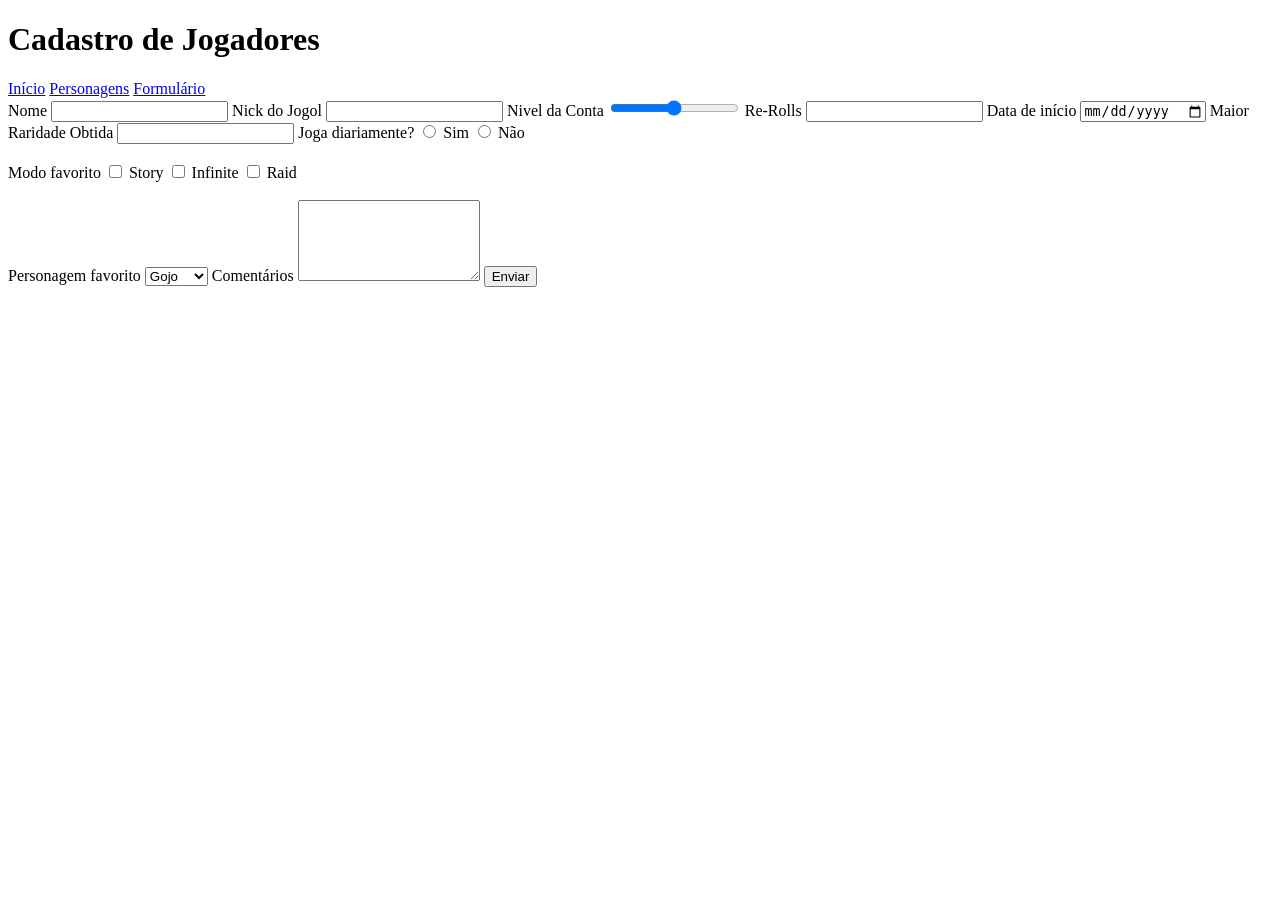
==== formulario.html @ cd513dae "Add files via upload" ====
<!DOCTYPE html>
<html lang="pt-BR">
<head>
    <meta charset="UTF-8">
    <title>Formulário Anime Vanguards</title>
    <link rel="stylesheet" href="css/style.css">
</head>
<body>

<header>
    <h1>Cadastro de Jogadores</h1>

    <nav>
        <a href="index.html">Início</a>
        <a href="personagens.html">Personagens</a>
        <a href="formulario.html">Formulário</a>
    </nav>
</header>

<main>

<form>

    <label>Nome</label>
    <input type="text" required>

    <label>Nick do Jogol</label>
    <input type="text" required>

    <label>Nivel da Conta</label>
    <input type="range" min="1" max="999">

    <label>Re-Rolls</label>
    <input type="number">

    <label>Data de início</label>
    <input type="date">

    <label>Maior Raridade Obtida</label>
    <input type="text">

    <label>Joga diariamente?</label>
    <input type="radio" name="joga"> Sim
    <input type="radio" name="joga"> Não

    <br><br>

    <label>Modo favorito</label>
    <input type="checkbox"> Story
    <input type="checkbox"> Infinite
    <input type="checkbox"> Raid

    <br><br>

    <label>Personagem favorito</label>
    <select>
        <option>Gojo</option>
        <option>Naruto</option>
        <option>Luffy</option>
    </select>

    <label>Comentários</label>
    <textarea rows="5"></textarea>

    <button type="submit">Enviar</button>

</form>

</main>

</body>
</html>
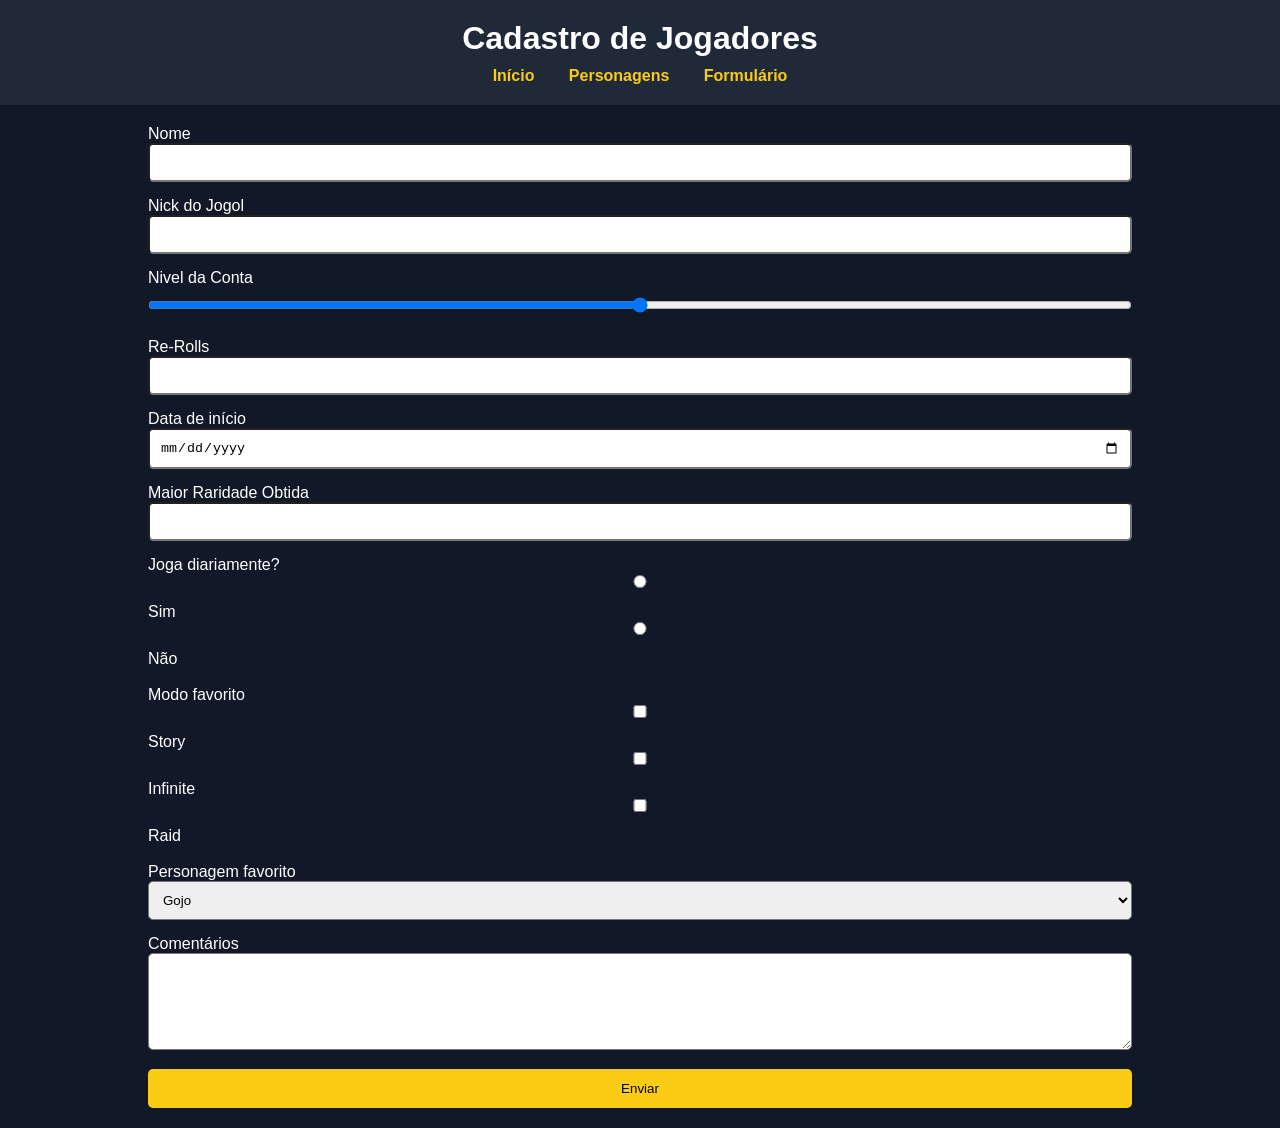
==== commit 93636824: "Update formulario.html" ====
--- a/formulario.html
+++ b/formulario.html
@@ -3,7 +3,7 @@
 <head>
     <meta charset="UTF-8">
     <title>Formulário Anime Vanguards</title>
-    <link rel="stylesheet" href="css/style.css">
+    <link rel="stylesheet" href="style.css">
 </head>
 <body>
 
@@ -69,4 +69,4 @@
 </main>
 
 </body>
-</html>+</html>
--- a/style.css
+++ b/style.css
@@ -0,0 +1,59 @@
+*{
+    margin:0;
+    padding:0;
+    box-sizing:border-box;
+}
+
+body{
+    font-family: Arial, sans-serif;
+    background:#111827;
+    color:white;
+}
+
+header{
+    background:#1f2937;
+    padding:20px;
+    text-align:center;
+}
+
+nav{
+    margin-top:10px;
+}
+
+nav a{
+    color:#facc15;
+    text-decoration:none;
+    margin:0 15px;
+    font-weight:bold;
+}
+
+main{
+    width:80%;
+    margin:auto;
+    padding:20px;
+}
+
+.card{
+    background:#1f2937;
+    padding:15px;
+    margin:15px 0;
+    border-radius:8px;
+}
+
+input,
+select,
+textarea{
+    width:100%;
+    padding:10px;
+    margin-bottom:15px;
+    border-radius:5px;
+}
+
+button{
+    width:100%;
+    padding:12px;
+    background:#facc15;
+    border:none;
+    border-radius:5px;
+    cursor:pointer;
+}
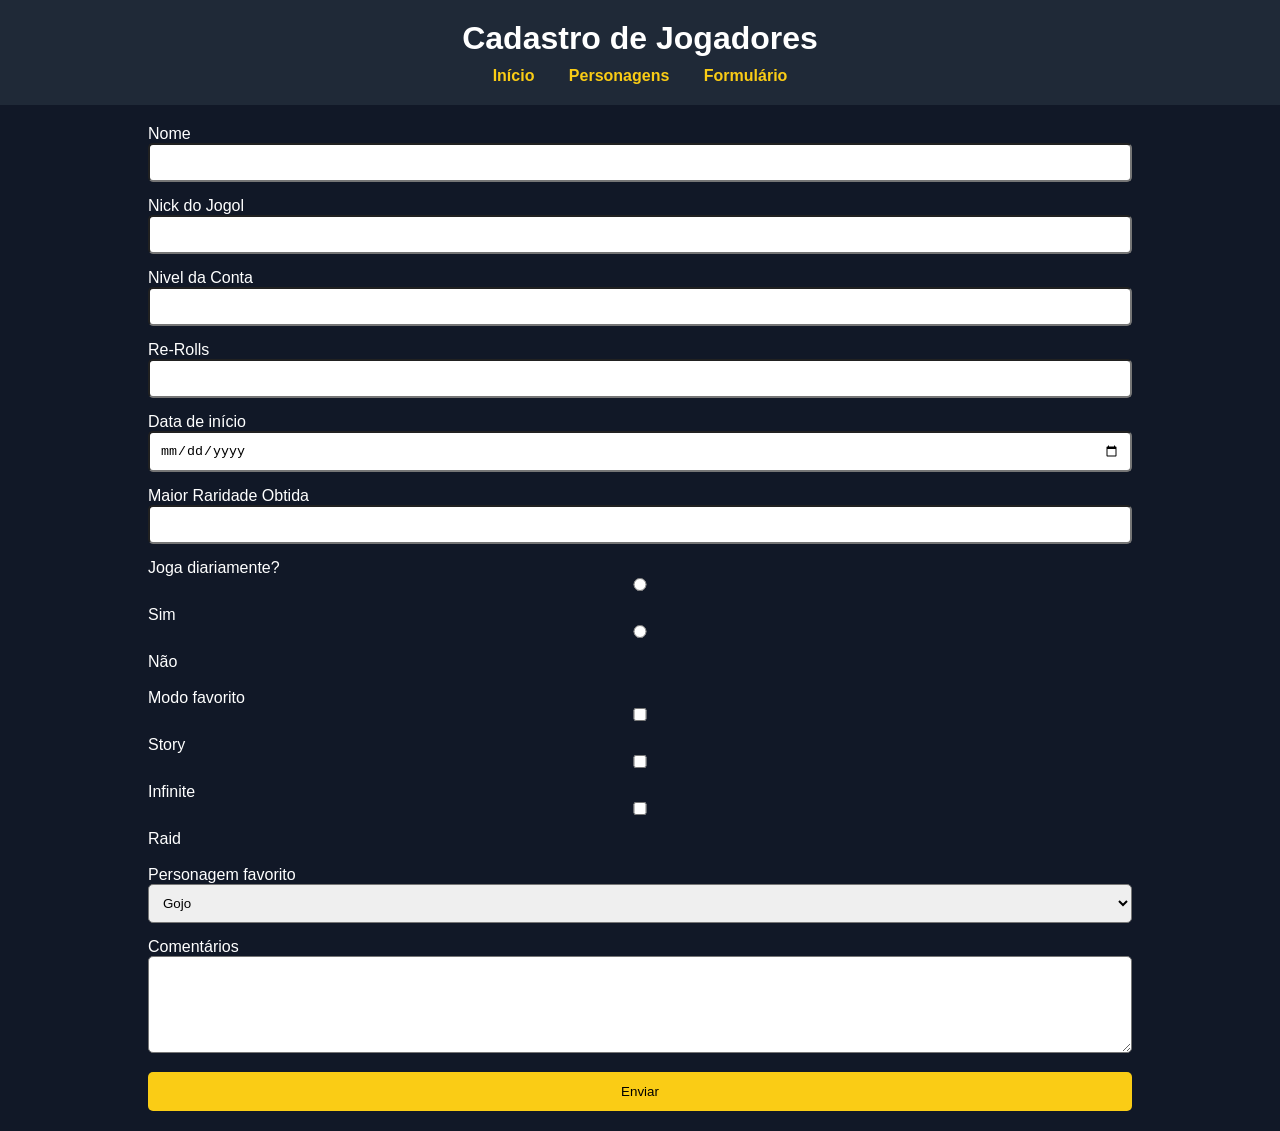
==== commit 872b656d: "Update formulario.html" ====
--- a/formulario.html
+++ b/formulario.html
@@ -28,7 +28,7 @@
     <input type="text" required>
 
     <label>Nivel da Conta</label>
-    <input type="range" min="1" max="999">
+    <input type="number">
 
     <label>Re-Rolls</label>
     <input type="number">
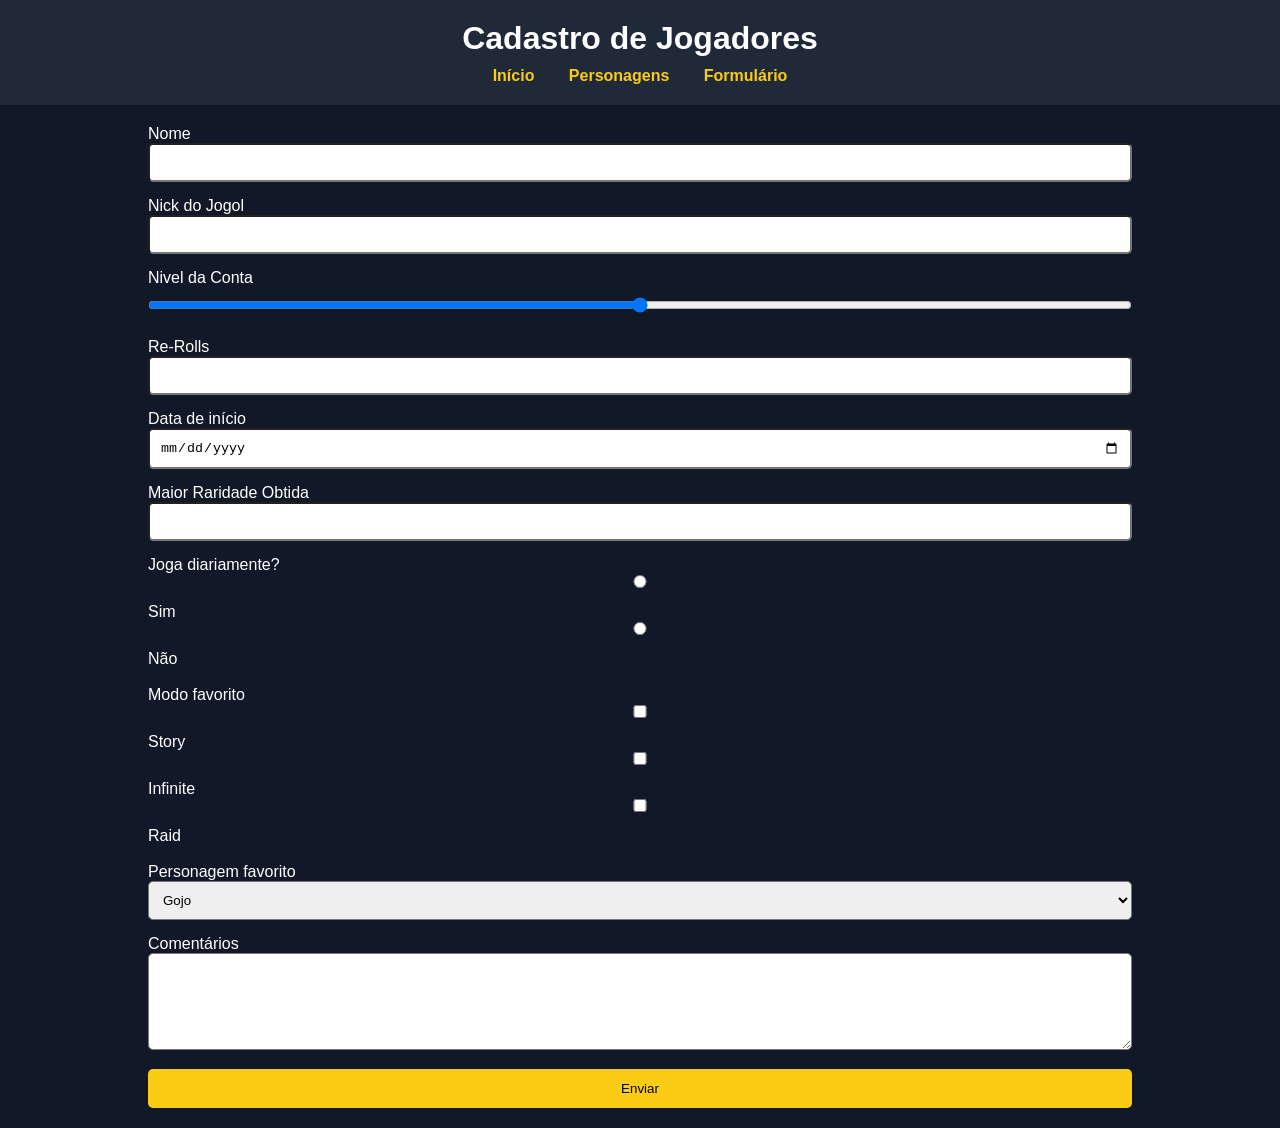
==== commit 0a08a120: "Change input type from number to range for account level" ====
--- a/formulario.html
+++ b/formulario.html
@@ -28,7 +28,7 @@
     <input type="text" required>
 
     <label>Nivel da Conta</label>
-    <input type="number">
+    <input type="range" min="1" max="999">
 
     <label>Re-Rolls</label>
     <input type="number">
